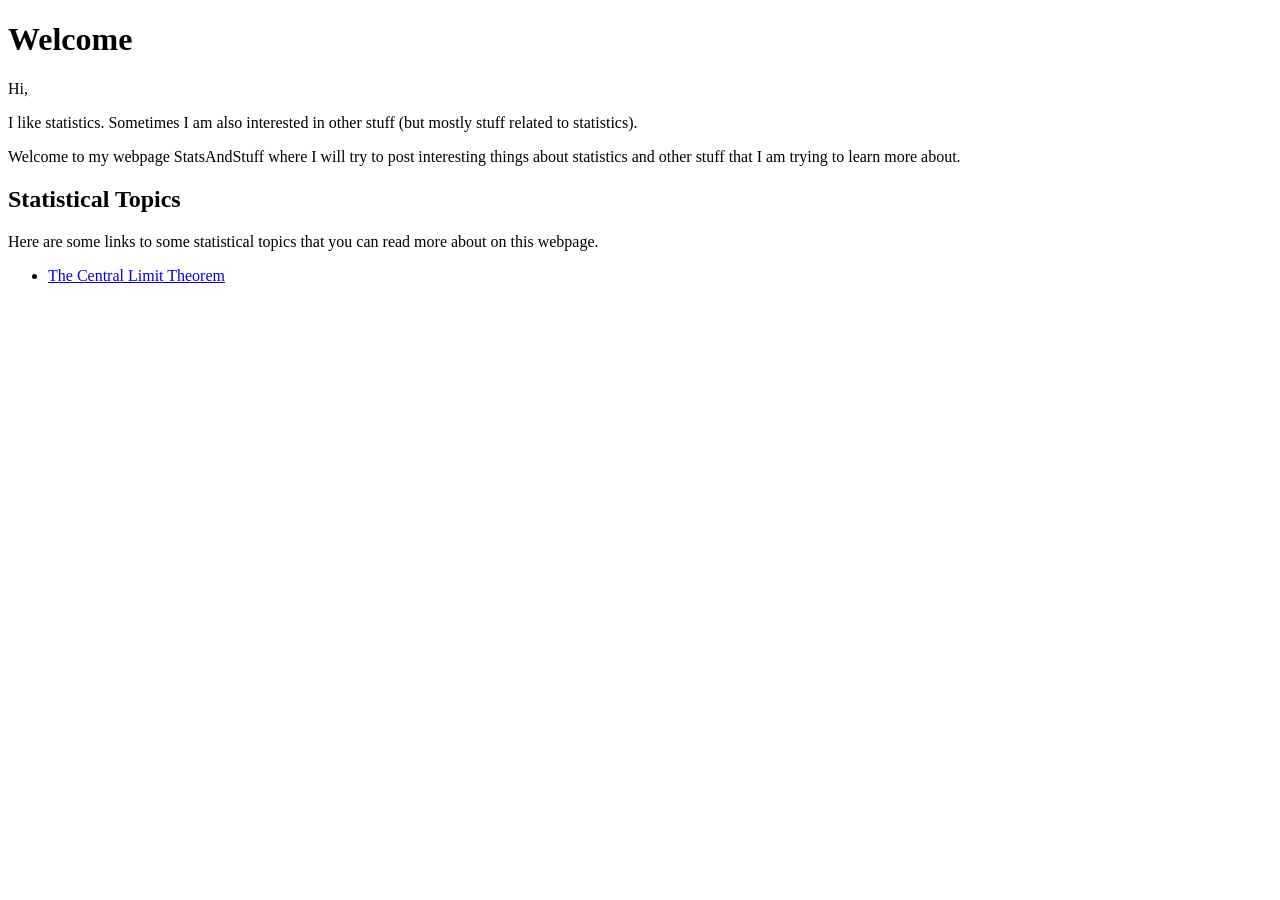
==== index.html @ 29cb33d8 "Add files via upload" ====
<!DOCTYPE html>
<html xmlns="http://www.w3.org/1999/xhtml" lang="en" xml:lang="en"><head>

<meta charset="utf-8">
<meta name="generator" content="quarto-1.4.555">

<meta name="viewport" content="width=device-width, initial-scale=1.0, user-scalable=yes">


<title>Welcome</title>
<style>
code{white-space: pre-wrap;}
span.smallcaps{font-variant: small-caps;}
div.columns{display: flex; gap: min(4vw, 1.5em);}
div.column{flex: auto; overflow-x: auto;}
div.hanging-indent{margin-left: 1.5em; text-indent: -1.5em;}
ul.task-list{list-style: none;}
ul.task-list li input[type="checkbox"] {
  width: 0.8em;
  margin: 0 0.8em 0.2em -1em; /* quarto-specific, see https://github.com/quarto-dev/quarto-cli/issues/4556 */ 
  vertical-align: middle;
}
</style>


<script src="index_files/libs/clipboard/clipboard.min.js"></script>
<script src="index_files/libs/quarto-html/quarto.js"></script>
<script src="index_files/libs/quarto-html/popper.min.js"></script>
<script src="index_files/libs/quarto-html/tippy.umd.min.js"></script>
<script src="index_files/libs/quarto-html/anchor.min.js"></script>
<link href="index_files/libs/quarto-html/tippy.css" rel="stylesheet">
<link href="index_files/libs/quarto-html/quarto-syntax-highlighting.css" rel="stylesheet" id="quarto-text-highlighting-styles">
<script src="index_files/libs/bootstrap/bootstrap.min.js"></script>
<link href="index_files/libs/bootstrap/bootstrap-icons.css" rel="stylesheet">
<link href="index_files/libs/bootstrap/bootstrap.min.css" rel="stylesheet" id="quarto-bootstrap" data-mode="light">


</head>

<body class="fullcontent">

<div id="quarto-content" class="page-columns page-rows-contents page-layout-article">

<main class="content" id="quarto-document-content">

<header id="title-block-header" class="quarto-title-block default">
<div class="quarto-title">
<h1 class="title">Welcome</h1>
</div>



<div class="quarto-title-meta">

    
  
    
  </div>
  


</header>


<p>Hi,</p>
<p>I like statistics. Sometimes I am also interested in other stuff (but mostly stuff related to statistics).</p>
<p>Welcome to my webpage StatsAndStuff where I will try to post interesting things about statistics and other stuff that I am trying to learn more about.</p>
<section id="statistical-topics" class="level2">
<h2 class="anchored" data-anchor-id="statistical-topics">Statistical Topics</h2>
<p>Here are some links to some statistical topics that you can read more about on this webpage.</p>
<ul>
<li><a href="CLT.html">The Central Limit Theorem</a></li>
</ul>
</section>

</main>
<!-- /main column -->
<script id="quarto-html-after-body" type="application/javascript">
window.document.addEventListener("DOMContentLoaded", function (event) {
  const toggleBodyColorMode = (bsSheetEl) => {
    const mode = bsSheetEl.getAttribute("data-mode");
    const bodyEl = window.document.querySelector("body");
    if (mode === "dark") {
      bodyEl.classList.add("quarto-dark");
      bodyEl.classList.remove("quarto-light");
    } else {
      bodyEl.classList.add("quarto-light");
      bodyEl.classList.remove("quarto-dark");
    }
  }
  const toggleBodyColorPrimary = () => {
    const bsSheetEl = window.document.querySelector("link#quarto-bootstrap");
    if (bsSheetEl) {
      toggleBodyColorMode(bsSheetEl);
    }
  }
  toggleBodyColorPrimary();  
  const icon = "";
  const anchorJS = new window.AnchorJS();
  anchorJS.options = {
    placement: 'right',
    icon: icon
  };
  anchorJS.add('.anchored');
  const isCodeAnnotation = (el) => {
    for (const clz of el.classList) {
      if (clz.startsWith('code-annotation-')) {                     
        return true;
      }
    }
    return false;
  }
  const clipboard = new window.ClipboardJS('.code-copy-button', {
    text: function(trigger) {
      const codeEl = trigger.previousElementSibling.cloneNode(true);
      for (const childEl of codeEl.children) {
        if (isCodeAnnotation(childEl)) {
          childEl.remove();
        }
      }
      return codeEl.innerText;
    }
  });
  clipboard.on('success', function(e) {
    // button target
    const button = e.trigger;
    // don't keep focus
    button.blur();
    // flash "checked"
    button.classList.add('code-copy-button-checked');
    var currentTitle = button.getAttribute("title");
    button.setAttribute("title", "Copied!");
    let tooltip;
    if (window.bootstrap) {
      button.setAttribute("data-bs-toggle", "tooltip");
      button.setAttribute("data-bs-placement", "left");
      button.setAttribute("data-bs-title", "Copied!");
      tooltip = new bootstrap.Tooltip(button, 
        { trigger: "manual", 
          customClass: "code-copy-button-tooltip",
          offset: [0, -8]});
      tooltip.show();    
    }
    setTimeout(function() {
      if (tooltip) {
        tooltip.hide();
        button.removeAttribute("data-bs-title");
        button.removeAttribute("data-bs-toggle");
        button.removeAttribute("data-bs-placement");
      }
      button.setAttribute("title", currentTitle);
      button.classList.remove('code-copy-button-checked');
    }, 1000);
    // clear code selection
    e.clearSelection();
  });
    var localhostRegex = new RegExp(/^(?:http|https):\/\/localhost\:?[0-9]*\//);
    var mailtoRegex = new RegExp(/^mailto:/);
      var filterRegex = new RegExp('/' + window.location.host + '/');
    var isInternal = (href) => {
        return filterRegex.test(href) || localhostRegex.test(href) || mailtoRegex.test(href);
    }
    // Inspect non-navigation links and adorn them if external
 	var links = window.document.querySelectorAll('a[href]:not(.nav-link):not(.navbar-brand):not(.toc-action):not(.sidebar-link):not(.sidebar-item-toggle):not(.pagination-link):not(.no-external):not([aria-hidden]):not(.dropdown-item):not(.quarto-navigation-tool)');
    for (var i=0; i<links.length; i++) {
      const link = links[i];
      if (!isInternal(link.href)) {
        // undo the damage that might have been done by quarto-nav.js in the case of
        // links that we want to consider external
        if (link.dataset.originalHref !== undefined) {
          link.href = link.dataset.originalHref;
        }
      }
    }
  function tippyHover(el, contentFn, onTriggerFn, onUntriggerFn) {
    const config = {
      allowHTML: true,
      maxWidth: 500,
      delay: 100,
      arrow: false,
      appendTo: function(el) {
          return el.parentElement;
      },
      interactive: true,
      interactiveBorder: 10,
      theme: 'quarto',
      placement: 'bottom-start',
    };
    if (contentFn) {
      config.content = contentFn;
    }
    if (onTriggerFn) {
      config.onTrigger = onTriggerFn;
    }
    if (onUntriggerFn) {
      config.onUntrigger = onUntriggerFn;
    }
    window.tippy(el, config); 
  }
  const noterefs = window.document.querySelectorAll('a[role="doc-noteref"]');
  for (var i=0; i<noterefs.length; i++) {
    const ref = noterefs[i];
    tippyHover(ref, function() {
      // use id or data attribute instead here
      let href = ref.getAttribute('data-footnote-href') || ref.getAttribute('href');
      try { href = new URL(href).hash; } catch {}
      const id = href.replace(/^#\/?/, "");
      const note = window.document.getElementById(id);
      if (note) {
        return note.innerHTML;
      } else {
        return "";
      }
    });
  }
  const xrefs = window.document.querySelectorAll('a.quarto-xref');
  const processXRef = (id, note) => {
    // Strip column container classes
    const stripColumnClz = (el) => {
      el.classList.remove("page-full", "page-columns");
      if (el.children) {
        for (const child of el.children) {
          stripColumnClz(child);
        }
      }
    }
    stripColumnClz(note)
    if (id === null || id.startsWith('sec-')) {
      // Special case sections, only their first couple elements
      const container = document.createElement("div");
      if (note.children && note.children.length > 2) {
        container.appendChild(note.children[0].cloneNode(true));
        for (let i = 1; i < note.children.length; i++) {
          const child = note.children[i];
          if (child.tagName === "P" && child.innerText === "") {
            continue;
          } else {
            container.appendChild(child.cloneNode(true));
            break;
          }
        }
        if (window.Quarto?.typesetMath) {
          window.Quarto.typesetMath(container);
        }
        return container.innerHTML
      } else {
        if (window.Quarto?.typesetMath) {
          window.Quarto.typesetMath(note);
        }
        return note.innerHTML;
      }
    } else {
      // Remove any anchor links if they are present
      const anchorLink = note.querySelector('a.anchorjs-link');
      if (anchorLink) {
        anchorLink.remove();
      }
      if (window.Quarto?.typesetMath) {
        window.Quarto.typesetMath(note);
      }
      // TODO in 1.5, we should make sure this works without a callout special case
      if (note.classList.contains("callout")) {
        return note.outerHTML;
      } else {
        return note.innerHTML;
      }
    }
  }
  for (var i=0; i<xrefs.length; i++) {
    const xref = xrefs[i];
    tippyHover(xref, undefined, function(instance) {
      instance.disable();
      let url = xref.getAttribute('href');
      let hash = undefined; 
      if (url.startsWith('#')) {
        hash = url;
      } else {
        try { hash = new URL(url).hash; } catch {}
      }
      if (hash) {
        const id = hash.replace(/^#\/?/, "");
        const note = window.document.getElementById(id);
        if (note !== null) {
          try {
            const html = processXRef(id, note.cloneNode(true));
            instance.setContent(html);
          } finally {
            instance.enable();
            instance.show();
          }
        } else {
          // See if we can fetch this
          fetch(url.split('#')[0])
          .then(res => res.text())
          .then(html => {
            const parser = new DOMParser();
            const htmlDoc = parser.parseFromString(html, "text/html");
            const note = htmlDoc.getElementById(id);
            if (note !== null) {
              const html = processXRef(id, note);
              instance.setContent(html);
            } 
          }).finally(() => {
            instance.enable();
            instance.show();
          });
        }
      } else {
        // See if we can fetch a full url (with no hash to target)
        // This is a special case and we should probably do some content thinning / targeting
        fetch(url)
        .then(res => res.text())
        .then(html => {
          const parser = new DOMParser();
          const htmlDoc = parser.parseFromString(html, "text/html");
          const note = htmlDoc.querySelector('main.content');
          if (note !== null) {
            // This should only happen for chapter cross references
            // (since there is no id in the URL)
            // remove the first header
            if (note.children.length > 0 && note.children[0].tagName === "HEADER") {
              note.children[0].remove();
            }
            const html = processXRef(null, note);
            instance.setContent(html);
          } 
        }).finally(() => {
          instance.enable();
          instance.show();
        });
      }
    }, function(instance) {
    });
  }
      let selectedAnnoteEl;
      const selectorForAnnotation = ( cell, annotation) => {
        let cellAttr = 'data-code-cell="' + cell + '"';
        let lineAttr = 'data-code-annotation="' +  annotation + '"';
        const selector = 'span[' + cellAttr + '][' + lineAttr + ']';
        return selector;
      }
      const selectCodeLines = (annoteEl) => {
        const doc = window.document;
        const targetCell = annoteEl.getAttribute("data-target-cell");
        const targetAnnotation = annoteEl.getAttribute("data-target-annotation");
        const annoteSpan = window.document.querySelector(selectorForAnnotation(targetCell, targetAnnotation));
        const lines = annoteSpan.getAttribute("data-code-lines").split(",");
        const lineIds = lines.map((line) => {
          return targetCell + "-" + line;
        })
        let top = null;
        let height = null;
        let parent = null;
        if (lineIds.length > 0) {
            //compute the position of the single el (top and bottom and make a div)
            const el = window.document.getElementById(lineIds[0]);
            top = el.offsetTop;
            height = el.offsetHeight;
            parent = el.parentElement.parentElement;
          if (lineIds.length > 1) {
            const lastEl = window.document.getElementById(lineIds[lineIds.length - 1]);
            const bottom = lastEl.offsetTop + lastEl.offsetHeight;
            height = bottom - top;
          }
          if (top !== null && height !== null && parent !== null) {
            // cook up a div (if necessary) and position it 
            let div = window.document.getElementById("code-annotation-line-highlight");
            if (div === null) {
              div = window.document.createElement("div");
              div.setAttribute("id", "code-annotation-line-highlight");
              div.style.position = 'absolute';
              parent.appendChild(div);
            }
            div.style.top = top - 2 + "px";
            div.style.height = height + 4 + "px";
            div.style.left = 0;
            let gutterDiv = window.document.getElementById("code-annotation-line-highlight-gutter");
            if (gutterDiv === null) {
              gutterDiv = window.document.createElement("div");
              gutterDiv.setAttribute("id", "code-annotation-line-highlight-gutter");
              gutterDiv.style.position = 'absolute';
              const codeCell = window.document.getElementById(targetCell);
              const gutter = codeCell.querySelector('.code-annotation-gutter');
              gutter.appendChild(gutterDiv);
            }
            gutterDiv.style.top = top - 2 + "px";
            gutterDiv.style.height = height + 4 + "px";
          }
          selectedAnnoteEl = annoteEl;
        }
      };
      const unselectCodeLines = () => {
        const elementsIds = ["code-annotation-line-highlight", "code-annotation-line-highlight-gutter"];
        elementsIds.forEach((elId) => {
          const div = window.document.getElementById(elId);
          if (div) {
            div.remove();
          }
        });
        selectedAnnoteEl = undefined;
      };
        // Handle positioning of the toggle
    window.addEventListener(
      "resize",
      throttle(() => {
        elRect = undefined;
        if (selectedAnnoteEl) {
          selectCodeLines(selectedAnnoteEl);
        }
      }, 10)
    );
    function throttle(fn, ms) {
    let throttle = false;
    let timer;
      return (...args) => {
        if(!throttle) { // first call gets through
            fn.apply(this, args);
            throttle = true;
        } else { // all the others get throttled
            if(timer) clearTimeout(timer); // cancel #2
            timer = setTimeout(() => {
              fn.apply(this, args);
              timer = throttle = false;
            }, ms);
        }
      };
    }
      // Attach click handler to the DT
      const annoteDls = window.document.querySelectorAll('dt[data-target-cell]');
      for (const annoteDlNode of annoteDls) {
        annoteDlNode.addEventListener('click', (event) => {
          const clickedEl = event.target;
          if (clickedEl !== selectedAnnoteEl) {
            unselectCodeLines();
            const activeEl = window.document.querySelector('dt[data-target-cell].code-annotation-active');
            if (activeEl) {
              activeEl.classList.remove('code-annotation-active');
            }
            selectCodeLines(clickedEl);
            clickedEl.classList.add('code-annotation-active');
          } else {
            // Unselect the line
            unselectCodeLines();
            clickedEl.classList.remove('code-annotation-active');
          }
        });
      }
  const findCites = (el) => {
    const parentEl = el.parentElement;
    if (parentEl) {
      const cites = parentEl.dataset.cites;
      if (cites) {
        return {
          el,
          cites: cites.split(' ')
        };
      } else {
        return findCites(el.parentElement)
      }
    } else {
      return undefined;
    }
  };
  var bibliorefs = window.document.querySelectorAll('a[role="doc-biblioref"]');
  for (var i=0; i<bibliorefs.length; i++) {
    const ref = bibliorefs[i];
    const citeInfo = findCites(ref);
    if (citeInfo) {
      tippyHover(citeInfo.el, function() {
        var popup = window.document.createElement('div');
        citeInfo.cites.forEach(function(cite) {
          var citeDiv = window.document.createElement('div');
          citeDiv.classList.add('hanging-indent');
          citeDiv.classList.add('csl-entry');
          var biblioDiv = window.document.getElementById('ref-' + cite);
          if (biblioDiv) {
            citeDiv.innerHTML = biblioDiv.innerHTML;
          }
          popup.appendChild(citeDiv);
        });
        return popup.innerHTML;
      });
    }
  }
});
</script>
</div> <!-- /content -->




</body></html>
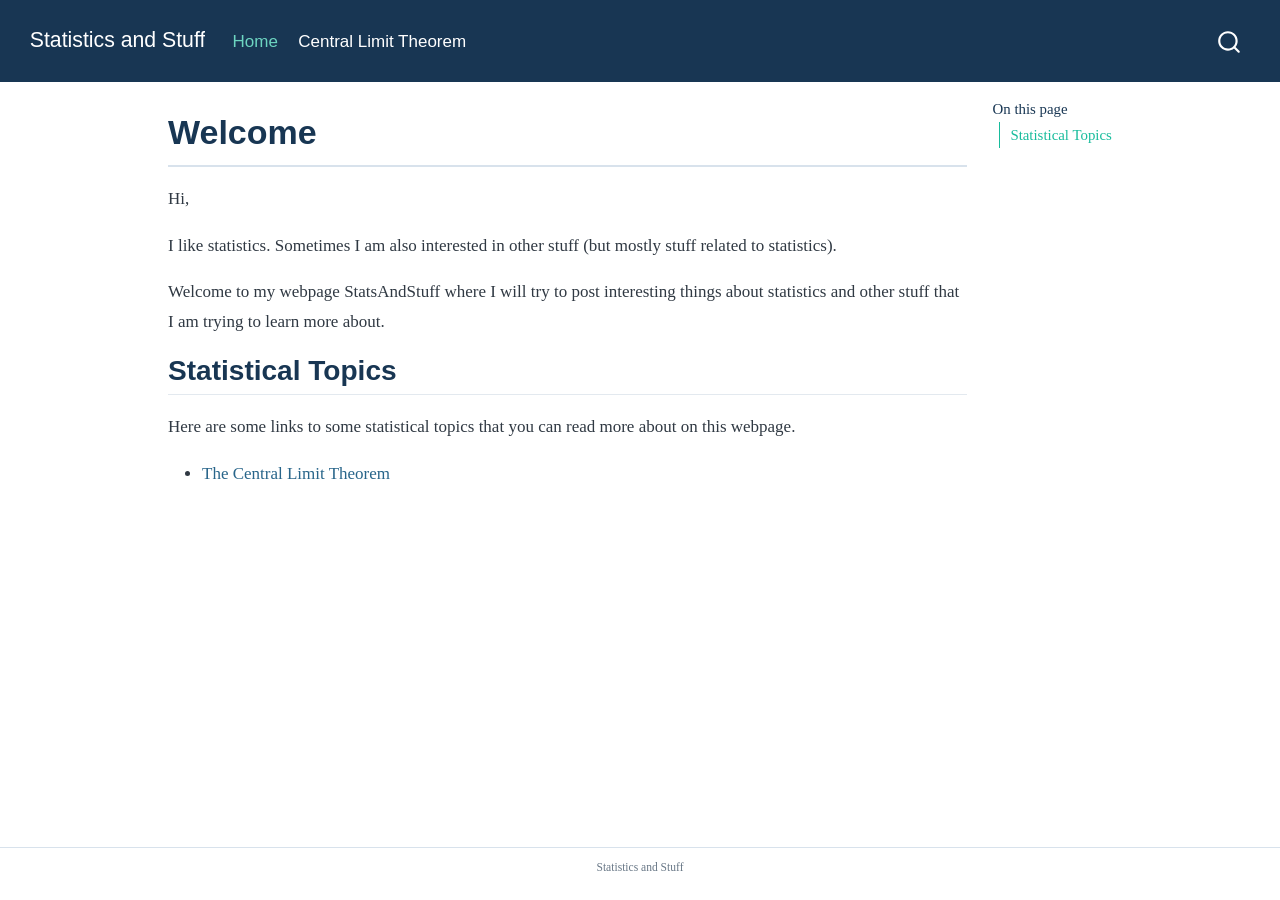
==== commit c5fadfc3: "Add files via upload" ====
--- a/index.html
+++ b/index.html
@@ -7,7 +7,7 @@
 <meta name="viewport" content="width=device-width, initial-scale=1.0, user-scalable=yes">
 
 
-<title>Welcome</title>
+<title>Statistics and Stuff - Welcome</title>
 <style>
 code{white-space: pre-wrap;}
 span.smallcaps{font-variant: small-caps;}
@@ -23,24 +23,101 @@
 </style>
 
 
-<script src="index_files/libs/clipboard/clipboard.min.js"></script>
-<script src="index_files/libs/quarto-html/quarto.js"></script>
-<script src="index_files/libs/quarto-html/popper.min.js"></script>
-<script src="index_files/libs/quarto-html/tippy.umd.min.js"></script>
-<script src="index_files/libs/quarto-html/anchor.min.js"></script>
-<link href="index_files/libs/quarto-html/tippy.css" rel="stylesheet">
-<link href="index_files/libs/quarto-html/quarto-syntax-highlighting.css" rel="stylesheet" id="quarto-text-highlighting-styles">
-<script src="index_files/libs/bootstrap/bootstrap.min.js"></script>
-<link href="index_files/libs/bootstrap/bootstrap-icons.css" rel="stylesheet">
-<link href="index_files/libs/bootstrap/bootstrap.min.css" rel="stylesheet" id="quarto-bootstrap" data-mode="light">
-
-
+<script src="site_libs/quarto-nav/quarto-nav.js"></script>
+<script src="site_libs/quarto-nav/headroom.min.js"></script>
+<script src="site_libs/clipboard/clipboard.min.js"></script>
+<script src="site_libs/quarto-search/autocomplete.umd.js"></script>
+<script src="site_libs/quarto-search/fuse.min.js"></script>
+<script src="site_libs/quarto-search/quarto-search.js"></script>
+<meta name="quarto:offset" content="./">
+<script src="site_libs/quarto-html/quarto.js"></script>
+<script src="site_libs/quarto-html/popper.min.js"></script>
+<script src="site_libs/quarto-html/tippy.umd.min.js"></script>
+<script src="site_libs/quarto-html/anchor.min.js"></script>
+<link href="site_libs/quarto-html/tippy.css" rel="stylesheet">
+<link href="site_libs/quarto-html/quarto-syntax-highlighting.css" rel="stylesheet" id="quarto-text-highlighting-styles">
+<script src="site_libs/bootstrap/bootstrap.min.js"></script>
+<link href="site_libs/bootstrap/bootstrap-icons.css" rel="stylesheet">
+<link href="site_libs/bootstrap/bootstrap.min.css" rel="stylesheet" id="quarto-bootstrap" data-mode="light">
+<script id="quarto-search-options" type="application/json">{
+  "location": "navbar",
+  "copy-button": false,
+  "collapse-after": 3,
+  "panel-placement": "end",
+  "type": "overlay",
+  "limit": 50,
+  "keyboard-shortcut": [
+    "f",
+    "/",
+    "s"
+  ],
+  "show-item-context": false,
+  "language": {
+    "search-no-results-text": "No results",
+    "search-matching-documents-text": "matching documents",
+    "search-copy-link-title": "Copy link to search",
+    "search-hide-matches-text": "Hide additional matches",
+    "search-more-match-text": "more match in this document",
+    "search-more-matches-text": "more matches in this document",
+    "search-clear-button-title": "Clear",
+    "search-text-placeholder": "",
+    "search-detached-cancel-button-title": "Cancel",
+    "search-submit-button-title": "Submit",
+    "search-label": "Search"
+  }
+}</script>
+<style>html{ scroll-behavior: smooth; }</style>
+
+
+<link rel="stylesheet" href="styles.css">
 </head>
 
-<body class="fullcontent">
-
-<div id="quarto-content" class="page-columns page-rows-contents page-layout-article">
-
+<body class="nav-fixed">
+
+<div id="quarto-search-results"></div>
+  <header id="quarto-header" class="headroom fixed-top">
+    <nav class="navbar navbar-expand-lg " data-bs-theme="dark">
+      <div class="navbar-container container-fluid">
+      <div class="navbar-brand-container mx-auto">
+    <a class="navbar-brand" href="./index.html">
+    <span class="navbar-title">Statistics and Stuff</span>
+    </a>
+  </div>
+            <div id="quarto-search" class="" title="Search"></div>
+          <button class="navbar-toggler" type="button" data-bs-toggle="collapse" data-bs-target="#navbarCollapse" aria-controls="navbarCollapse" aria-expanded="false" aria-label="Toggle navigation" onclick="if (window.quartoToggleHeadroom) { window.quartoToggleHeadroom(); }">
+  <span class="navbar-toggler-icon"></span>
+</button>
+          <div class="collapse navbar-collapse" id="navbarCollapse">
+            <ul class="navbar-nav navbar-nav-scroll me-auto">
+  <li class="nav-item">
+    <a class="nav-link active" href="./index.html" aria-current="page"> 
+<span class="menu-text">Home</span></a>
+  </li>  
+  <li class="nav-item">
+    <a class="nav-link" href="./CLT.html"> 
+<span class="menu-text">Central Limit Theorem</span></a>
+  </li>  
+</ul>
+          </div> <!-- /navcollapse -->
+          <div class="quarto-navbar-tools">
+</div>
+      </div> <!-- /container-fluid -->
+    </nav>
+</header>
+<!-- content -->
+<div id="quarto-content" class="quarto-container page-columns page-rows-contents page-layout-article page-navbar">
+<!-- sidebar -->
+<!-- margin-sidebar -->
+    <div id="quarto-margin-sidebar" class="sidebar margin-sidebar">
+        <nav id="TOC" role="doc-toc" class="toc-active">
+    <h2 id="toc-title">On this page</h2>
+   
+  <ul>
+  <li><a href="#statistical-topics" id="toc-statistical-topics" class="nav-link active" data-scroll-target="#statistical-topics">Statistical Topics</a></li>
+  </ul>
+</nav>
+    </div>
+<!-- main -->
 <main class="content" id="quarto-document-content">
 
 <header id="title-block-header" class="quarto-title-block default">
@@ -71,10 +148,11 @@
 <ul>
 <li><a href="CLT.html">The Central Limit Theorem</a></li>
 </ul>
+
+
 </section>
 
-</main>
-<!-- /main column -->
+</main> <!-- /main -->
 <script id="quarto-html-after-body" type="application/javascript">
 window.document.addEventListener("DOMContentLoaded", function (event) {
   const toggleBodyColorMode = (bsSheetEl) => {
@@ -485,8 +563,22 @@
 });
 </script>
 </div> <!-- /content -->
-
-
-
-
+<footer class="footer">
+  <div class="nav-footer">
+    <div class="nav-footer-left">
+      &nbsp;
+    </div>   
+    <div class="nav-footer-center">
+<p>Statistics and Stuff</p>
+</div>
+    <div class="nav-footer-right">
+      &nbsp;
+    </div>
+  </div>
+</footer>
+
+
+
+
+<script src="site_libs/quarto-html/zenscroll-min.js"></script>
 </body></html>
--- a/site_libs/quarto-html/tippy.css
+++ b/site_libs/quarto-html/tippy.css
@@ -0,0 +1 @@
+.tippy-box[data-animation=fade][data-state=hidden]{opacity:0}[data-tippy-root]{max-width:calc(100vw - 10px)}.tippy-box{position:relative;background-color:#333;color:#fff;border-radius:4px;font-size:14px;line-height:1.4;white-space:normal;outline:0;transition-property:transform,visibility,opacity}.tippy-box[data-placement^=top]>.tippy-arrow{bottom:0}.tippy-box[data-placement^=top]>.tippy-arrow:before{bottom:-7px;left:0;border-width:8px 8px 0;border-top-color:initial;transform-origin:center top}.tippy-box[data-placement^=bottom]>.tippy-arrow{top:0}.tippy-box[data-placement^=bottom]>.tippy-arrow:before{top:-7px;left:0;border-width:0 8px 8px;border-bottom-color:initial;transform-origin:center bottom}.tippy-box[data-placement^=left]>.tippy-arrow{right:0}.tippy-box[data-placement^=left]>.tippy-arrow:before{border-width:8px 0 8px 8px;border-left-color:initial;right:-7px;transform-origin:center left}.tippy-box[data-placement^=right]>.tippy-arrow{left:0}.tippy-box[data-placement^=right]>.tippy-arrow:before{left:-7px;border-width:8px 8px 8px 0;border-right-color:initial;transform-origin:center right}.tippy-box[data-inertia][data-state=visible]{transition-timing-function:cubic-bezier(.54,1.5,.38,1.11)}.tippy-arrow{width:16px;height:16px;color:#333}.tippy-arrow:before{content:"";position:absolute;border-color:transparent;border-style:solid}.tippy-content{position:relative;padding:5px 9px;z-index:1}
--- a/site_libs/quarto-html/quarto-syntax-highlighting.css
+++ b/site_libs/quarto-html/quarto-syntax-highlighting.css
@@ -0,0 +1,203 @@
+/* quarto syntax highlight colors */
+:root {
+  --quarto-hl-ot-color: #003B4F;
+  --quarto-hl-at-color: #657422;
+  --quarto-hl-ss-color: #20794D;
+  --quarto-hl-an-color: #5E5E5E;
+  --quarto-hl-fu-color: #4758AB;
+  --quarto-hl-st-color: #20794D;
+  --quarto-hl-cf-color: #003B4F;
+  --quarto-hl-op-color: #5E5E5E;
+  --quarto-hl-er-color: #AD0000;
+  --quarto-hl-bn-color: #AD0000;
+  --quarto-hl-al-color: #AD0000;
+  --quarto-hl-va-color: #111111;
+  --quarto-hl-bu-color: inherit;
+  --quarto-hl-ex-color: inherit;
+  --quarto-hl-pp-color: #AD0000;
+  --quarto-hl-in-color: #5E5E5E;
+  --quarto-hl-vs-color: #20794D;
+  --quarto-hl-wa-color: #5E5E5E;
+  --quarto-hl-do-color: #5E5E5E;
+  --quarto-hl-im-color: #00769E;
+  --quarto-hl-ch-color: #20794D;
+  --quarto-hl-dt-color: #AD0000;
+  --quarto-hl-fl-color: #AD0000;
+  --quarto-hl-co-color: #5E5E5E;
+  --quarto-hl-cv-color: #5E5E5E;
+  --quarto-hl-cn-color: #8f5902;
+  --quarto-hl-sc-color: #5E5E5E;
+  --quarto-hl-dv-color: #AD0000;
+  --quarto-hl-kw-color: #003B4F;
+}
+
+/* other quarto variables */
+:root {
+  --quarto-font-monospace: SFMono-Regular, Menlo, Monaco, Consolas, "Liberation Mono", "Courier New", monospace;
+}
+
+pre > code.sourceCode > span {
+  color: #003B4F;
+}
+
+code span {
+  color: #003B4F;
+}
+
+code.sourceCode > span {
+  color: #003B4F;
+}
+
+div.sourceCode,
+div.sourceCode pre.sourceCode {
+  color: #003B4F;
+}
+
+code span.ot {
+  color: #003B4F;
+  font-style: inherit;
+}
+
+code span.at {
+  color: #657422;
+  font-style: inherit;
+}
+
+code span.ss {
+  color: #20794D;
+  font-style: inherit;
+}
+
+code span.an {
+  color: #5E5E5E;
+  font-style: inherit;
+}
+
+code span.fu {
+  color: #4758AB;
+  font-style: inherit;
+}
+
+code span.st {
+  color: #20794D;
+  font-style: inherit;
+}
+
+code span.cf {
+  color: #003B4F;
+  font-style: inherit;
+}
+
+code span.op {
+  color: #5E5E5E;
+  font-style: inherit;
+}
+
+code span.er {
+  color: #AD0000;
+  font-style: inherit;
+}
+
+code span.bn {
+  color: #AD0000;
+  font-style: inherit;
+}
+
+code span.al {
+  color: #AD0000;
+  font-style: inherit;
+}
+
+code span.va {
+  color: #111111;
+  font-style: inherit;
+}
+
+code span.bu {
+  font-style: inherit;
+}
+
+code span.ex {
+  font-style: inherit;
+}
+
+code span.pp {
+  color: #AD0000;
+  font-style: inherit;
+}
+
+code span.in {
+  color: #5E5E5E;
+  font-style: inherit;
+}
+
+code span.vs {
+  color: #20794D;
+  font-style: inherit;
+}
+
+code span.wa {
+  color: #5E5E5E;
+  font-style: italic;
+}
+
+code span.do {
+  color: #5E5E5E;
+  font-style: italic;
+}
+
+code span.im {
+  color: #00769E;
+  font-style: inherit;
+}
+
+code span.ch {
+  color: #20794D;
+  font-style: inherit;
+}
+
+code span.dt {
+  color: #AD0000;
+  font-style: inherit;
+}
+
+code span.fl {
+  color: #AD0000;
+  font-style: inherit;
+}
+
+code span.co {
+  color: #5E5E5E;
+  font-style: inherit;
+}
+
+code span.cv {
+  color: #5E5E5E;
+  font-style: italic;
+}
+
+code span.cn {
+  color: #8f5902;
+  font-style: inherit;
+}
+
+code span.sc {
+  color: #5E5E5E;
+  font-style: inherit;
+}
+
+code span.dv {
+  color: #AD0000;
+  font-style: inherit;
+}
+
+code span.kw {
+  color: #003B4F;
+  font-style: inherit;
+}
+
+.prevent-inlining {
+  content: "</";
+}
+
+/*# sourceMappingURL=debc5d5d77c3f9108843748ff7464032.css.map */
--- a/styles.css
+++ b/styles.css
@@ -0,0 +1,69 @@
+
+/* Overall page appearance */
+body {
+  background-color: #ffffff;
+  color: #303943;
+  font-family: "Georgia", "Times New Roman", serif;
+  font-size: 17px;
+  line-height: 1.75;
+}
+
+/* Main content width and spacing */
+#quarto-content {
+  max-width: 1200px;
+  margin: auto;
+}
+
+/* Main headings */
+h1, h2, h3, h4 {
+  color: #183653;
+  font-family: Arial, sans-serif;
+  font-weight: 600;
+}
+
+h1 {
+  border-bottom: 2px solid #d8e2ec;
+  padding-bottom: 12px;
+  margin-bottom: 25px;
+}
+
+h2 {
+  margin-top: 35px;
+  border-bottom: 1px solid #e3e9ef;
+  padding-bottom: 7px;
+}
+
+/* Links */
+a {
+  color: #28658a;
+  text-decoration: none;
+}
+
+a:hover {
+  color: #183653;
+  text-decoration: underline;
+}
+
+/* Mathematics */
+.math {
+  color: #26394d;
+}
+
+/* Code blocks */
+pre {
+  border: 1px solid #dce3e9;
+  border-radius: 5px;
+}
+
+/* Navigation bar */
+.navbar {
+  font-family: Arial, sans-serif;
+  font-weight: 500;
+}
+
+/* Footer */
+.nav-footer {
+  border-top: 1px solid #d8e2ec;
+  color: #687786;
+  font-size: 14px;
+}
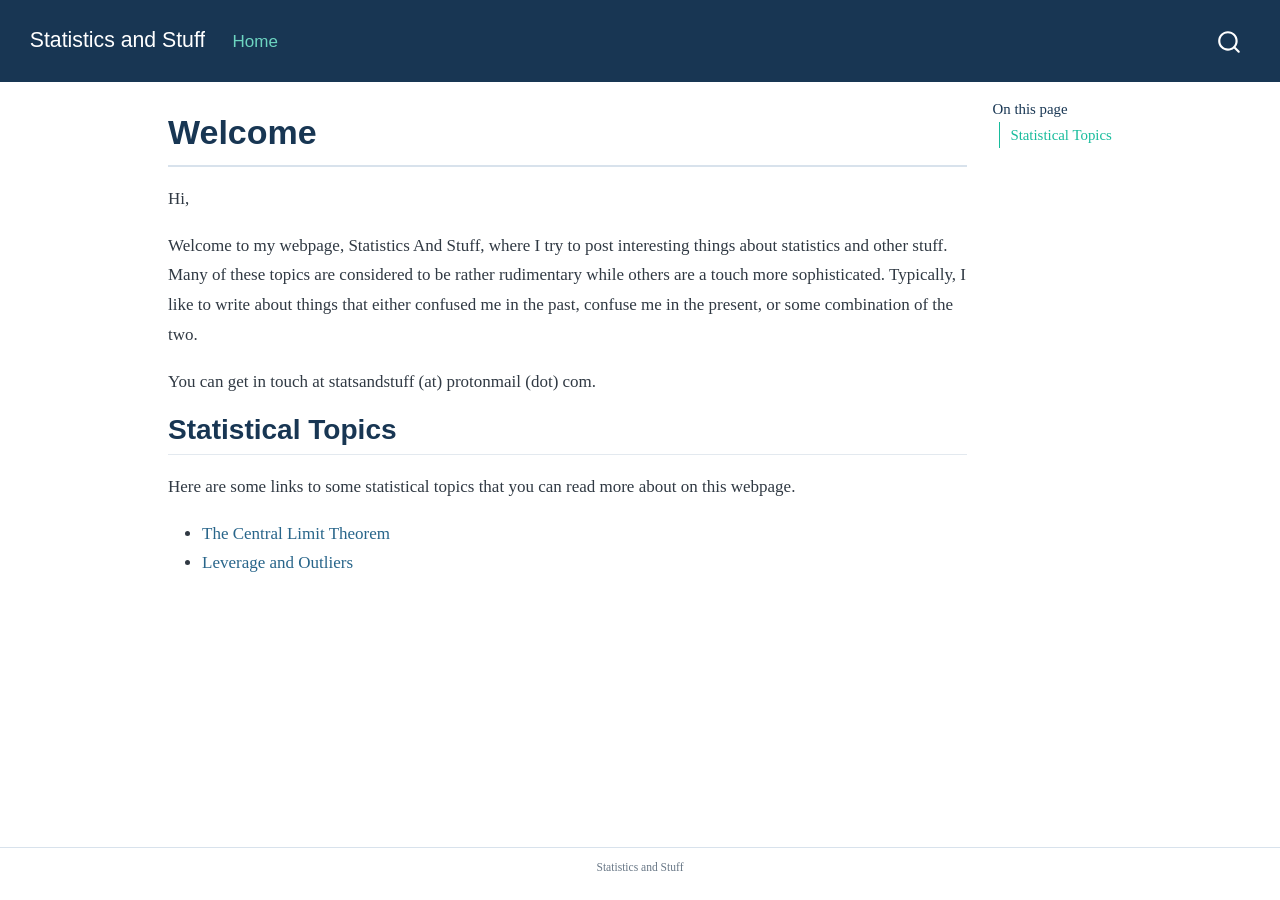
==== commit b25558f2: "Add files via upload" ====
--- a/index.html
+++ b/index.html
@@ -93,10 +93,6 @@
     <a class="nav-link active" href="./index.html" aria-current="page"> 
 <span class="menu-text">Home</span></a>
   </li>  
-  <li class="nav-item">
-    <a class="nav-link" href="./CLT.html"> 
-<span class="menu-text">Central Limit Theorem</span></a>
-  </li>  
 </ul>
           </div> <!-- /navcollapse -->
           <div class="quarto-navbar-tools">
@@ -140,13 +136,14 @@
 
 
 <p>Hi,</p>
-<p>I like statistics. Sometimes I am also interested in other stuff (but mostly stuff related to statistics).</p>
-<p>Welcome to my webpage StatsAndStuff where I will try to post interesting things about statistics and other stuff that I am trying to learn more about.</p>
+<p>Welcome to my webpage, Statistics And Stuff, where I try to post interesting things about statistics and other stuff. Many of these topics are considered to be rather rudimentary while others are a touch more sophisticated. Typically, I like to write about things that either confused me in the past, confuse me in the present, or some combination of the two.</p>
+<p>You can get in touch at statsandstuff (at) protonmail (dot) com.</p>
 <section id="statistical-topics" class="level2">
 <h2 class="anchored" data-anchor-id="statistical-topics">Statistical Topics</h2>
 <p>Here are some links to some statistical topics that you can read more about on this webpage.</p>
 <ul>
 <li><a href="CLT.html">The Central Limit Theorem</a></li>
+<li><a href="Leverage and Outliers.html">Leverage and Outliers</a></li>
 </ul>
 
 
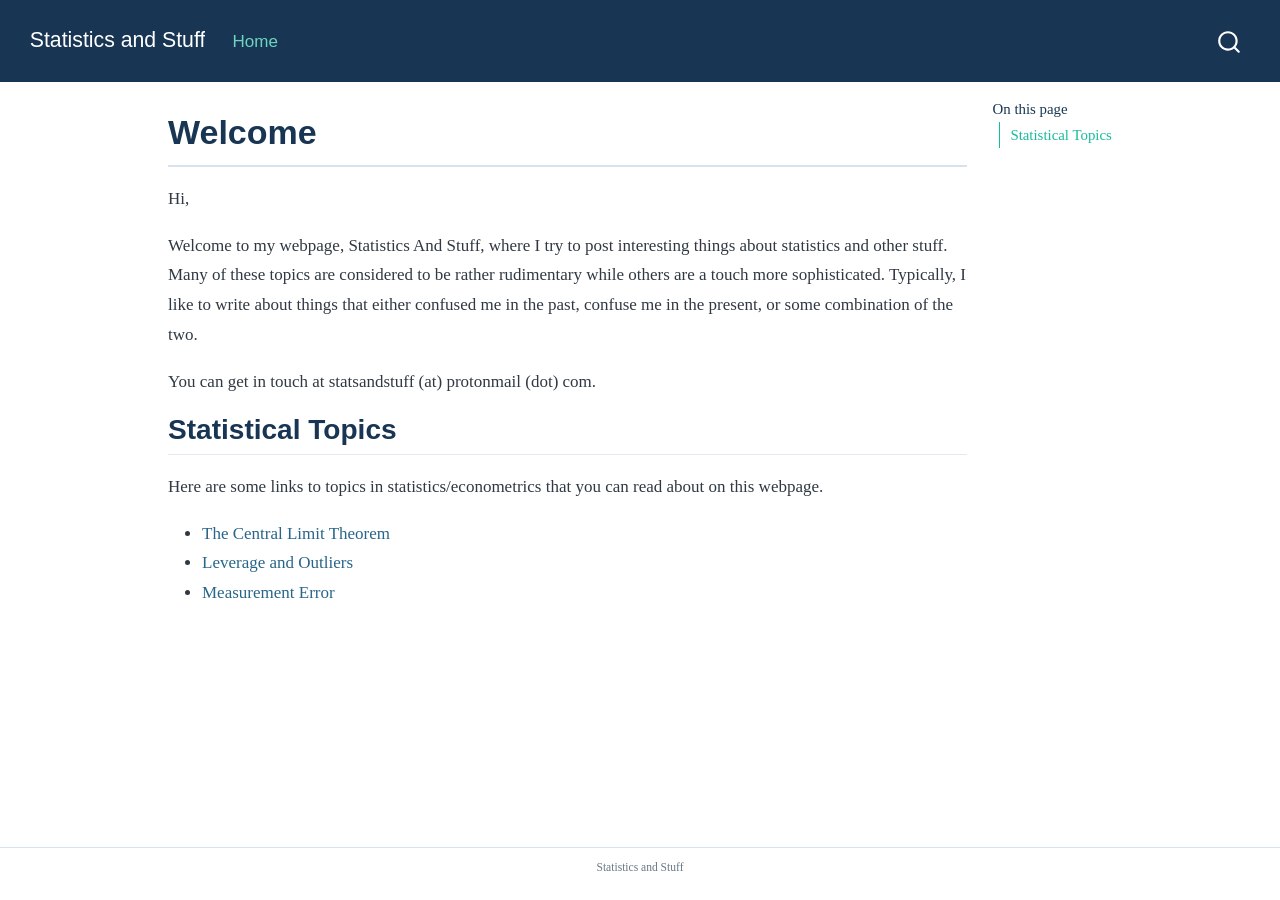
==== commit 2df033d4: "Add files via upload" ====
--- a/index.html
+++ b/index.html
@@ -140,10 +140,11 @@
 <p>You can get in touch at statsandstuff (at) protonmail (dot) com.</p>
 <section id="statistical-topics" class="level2">
 <h2 class="anchored" data-anchor-id="statistical-topics">Statistical Topics</h2>
-<p>Here are some links to some statistical topics that you can read more about on this webpage.</p>
+<p>Here are some links to topics in statistics/econometrics that you can read about on this webpage.</p>
 <ul>
 <li><a href="CLT.html">The Central Limit Theorem</a></li>
 <li><a href="Leverage and Outliers.html">Leverage and Outliers</a></li>
+<li><a href="Measurement Error.html">Measurement Error</a></li>
 </ul>
 
 
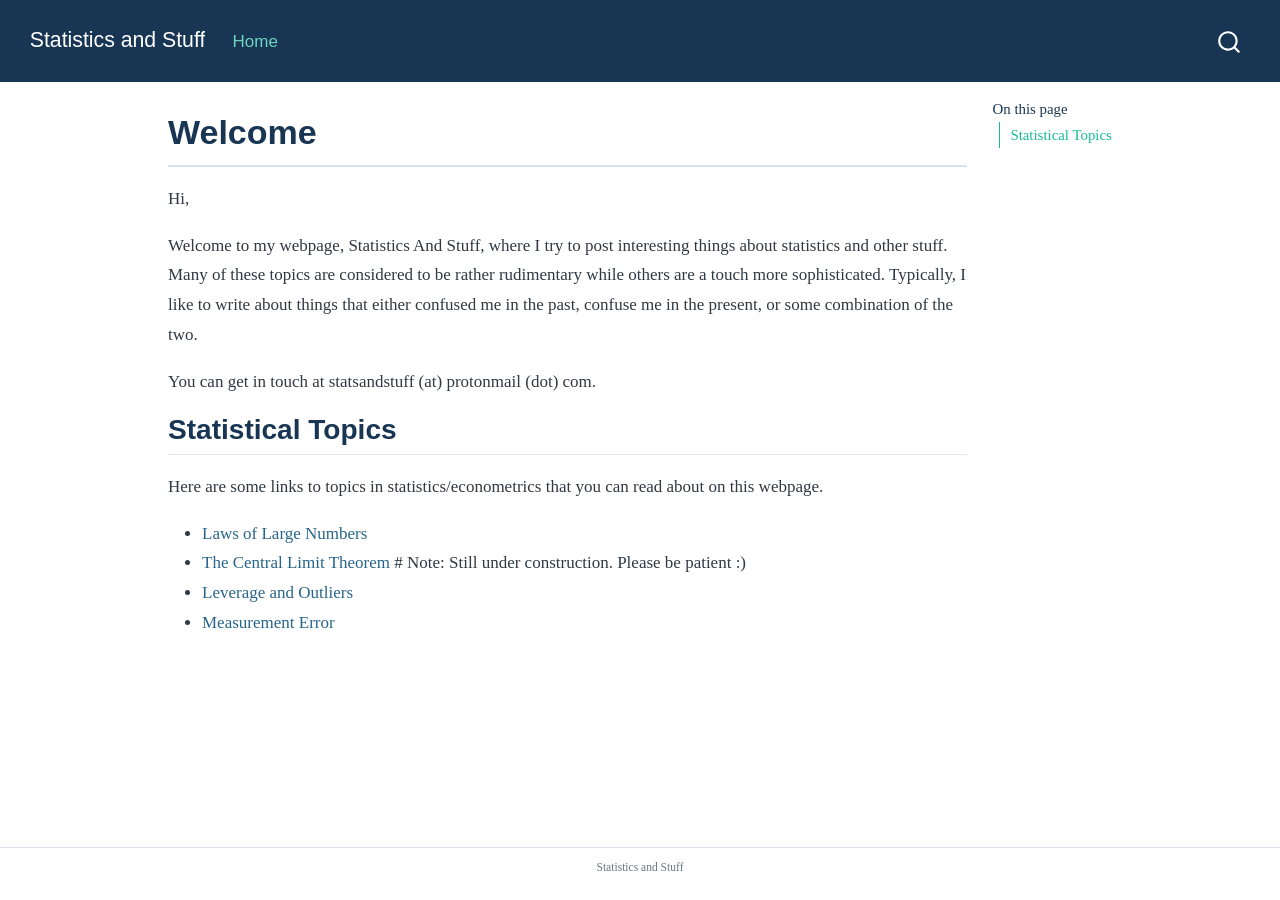
==== commit 77e35753: "Add files via upload" ====
--- a/index.html
+++ b/index.html
@@ -142,7 +142,8 @@
 <h2 class="anchored" data-anchor-id="statistical-topics">Statistical Topics</h2>
 <p>Here are some links to topics in statistics/econometrics that you can read about on this webpage.</p>
 <ul>
-<li><a href="CLT.html">The Central Limit Theorem</a></li>
+<li><a href="Laws of Large Numbers.html">Laws of Large Numbers</a></li>
+<li><a href="CLT.html">The Central Limit Theorem</a> # Note: Still under construction. Please be patient :)</li>
 <li><a href="Leverage and Outliers.html">Leverage and Outliers</a></li>
 <li><a href="Measurement Error.html">Measurement Error</a></li>
 </ul>
